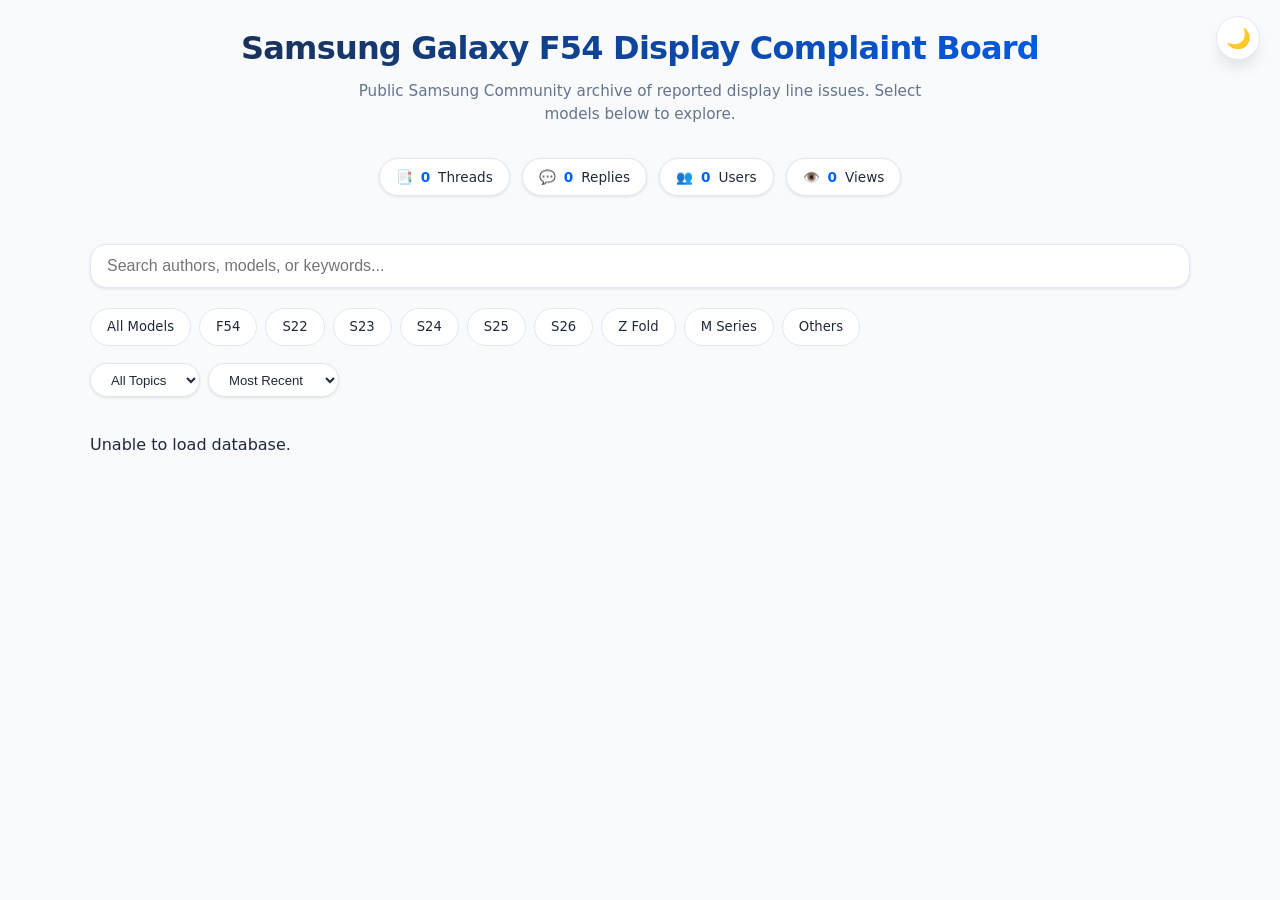
==== templates/index.html @ 3df6d28f "Updated threads, improve UI" ====
<!doctype html>
<html lang="en">
<head>
  <meta charset="utf-8">
  <meta name="viewport" content="width=device-width, initial-scale=1, viewport-fit=cover">
  <title>__TITLE__</title>
  <link rel="icon" type="image/png" href="favicon.png">
  <link rel="manifest" href="manifest.webmanifest">
  <meta name="theme-color" content="#ffffff" media="(prefers-color-scheme: light)">
  <meta name="theme-color" content="#0b1120" media="(prefers-color-scheme: dark)">
  <link rel="stylesheet" href="style.css">
  
  <!-- SEO & Social Graph -->
  <meta name="description" content="__DESCRIPTION__">
  <meta property="og:title" content="__TITLE__">
  <meta property="og:description" content="__DESCRIPTION__">
  <meta property="og:type" content="website">
  <meta property="og:url" content="__BASE_URL__/">
  <meta property="og:image" content="__BASE_URL__/favicon.png">
  <meta name="twitter:card" content="summary">
  <meta name="twitter:title" content="__TITLE__">
  <meta name="twitter:description" content="__DESCRIPTION__">

  <!-- Structured Data (JSON-LD) -->
  <script type="application/ld+json">
  {
    "@context": "https://schema.org",
    "@type": "CollectionPage",
    "name": "__TITLE__",
    "description": "__DESCRIPTION__",
    "mainEntity": {
      "@type": "ItemList",
      "itemListElement": [
        {
          "@type": "ListItem",
          "position": 1,
          "name": "Samsung Display line complaint boards for F54, S22, S23, S24"
        }
      ]
    }
  }
  </script>

  <!-- Google tag (gtag.js) -->
  <script async src="https://www.googletagmanager.com/gtag/js?id=G-PQ4W1HWWC0"></script>
  <script>
    window.dataLayer = window.dataLayer || [];
    function gtag(){dataLayer.push(arguments);}
    gtag('js', new Date());
    gtag('config', 'G-PQ4W1HWWC0');
  </script>
</head>
<body class="theme-light">

  <button id="themeToggle" class="theme-fab">🌙</button>

  <div class="app-container">
    <header class="header">
      <h1 id="mainHeading">Samsung Galaxy F54 Display Complaint Board</h1>
      <p class="description">Public Samsung Community archive of reported display line issues. Select models below to explore.</p>
    </header>

    <div class="stats-bar">
      <div class="stat-pill"><span class="stat-icon">📑</span> <b id="statThreads">0</b> Threads</div>
      <div class="stat-pill"><span class="stat-icon">💬</span> <b id="statReplies">0</b> Replies</div>
      <div class="stat-pill"><span class="stat-icon">👥</span> <b id="statUsers">0</b> Users</div>
      <div class="stat-pill"><span class="stat-icon">👁️</span> <b id="statViews">0</b> Views</div>
    </div>

    <div class="search-container">
      <div class="search-bar-inner">
        <input type="text" id="q" placeholder="Search authors, models, or keywords..." autocomplete="off">
      </div>
    </div>

    <div class="controls-wrapper">
      <div class="filter-row">
        <label class="filter-chip" data-model="">All Models</label>
        <label class="filter-chip" data-model="F54">F54</label>
        <label class="filter-chip" data-model="S22">S22</label>
        <label class="filter-chip" data-model="S23">S23</label>
        <label class="filter-chip" data-model="S24">S24</label>
        <label class="filter-chip" data-model="S25">S25</label>
        <label class="filter-chip" data-model="S26">S26</label>
        <label class="filter-chip" data-model="Z Fold">Z Fold</label>
        <label class="filter-chip" data-model="M Series">M Series</label>
        <label class="filter-chip" data-model="Others">Others</label>
      </div>

      <div class="secondary-filters">
        <select id="topicFilter">
          <option value="">All Topics</option>
        </select>
        <select id="sortBy">
          <option value="recent">Most Recent</option>
          <option value="replies">Most Replies</option>
          <option value="views">Most Views</option>
        </select>
      </div>
    </div>

    <main id="threadList" class="thread-list">
        <!-- Rendered by JS -->
    </main>
  </div>

  <!-- Mobile App Navbar -->
  <nav class="mobile-nav">
    <a href="#" class="nav-item active" onclick="navTo('home')">
      <span class="nav-icon">🏠</span>
      <span>Feed</span>
    </a>
    <a href="#" class="nav-item" onclick="document.getElementById('q').focus()">
      <span class="nav-icon">🔍</span>
      <span>Search</span>
    </a>
    <a href="https://r2.community.samsung.com/" target="_blank" class="nav-item">
      <span class="nav-icon">🏛️</span>
      <span>Community</span>
    </a>
  </nav>

  <!-- Detail Modal -->
  <div id="detailModal" class="modal-overlay">
    <div class="modal-content">
      <div class="modal-header">
        <h3 id="modalTitle" style="margin:0; font-size:1rem; line-height: 1.4; flex:1; padding-right:1rem;"> Thread Title</h3>
        <button id="closeModal" class="close-btn">&times;</button>
      </div>
      <div id="modalScroll" class="message-scroll">
        <!-- Messages rendered by JS -->
      </div>
    </div>
  </div>

  <script src="script.js"></script>
</body>
</html>
---- templates/style.css ----
:root {
  --transition: all 0.2s cubic-bezier(0.4, 0, 0.2, 1);
  --radius: 16px;
  --radius-sm: 8px;
}

body.theme-light {
  --bg: #f8fafc;
  --surface: #ffffff;
  --surface-2: #f1f5f9;
  --primary: #0062ff;
  --primary-soft: #eff6ff;
  --text: #1e293b;
  --text-muted: #64748b;
  --border: #e2e8f0;
  --shadow: 0 1px 3px 0 rgb(0 0 0 / 0.1);
  --shadow-lg: 0 10px 15px -3px rgb(0 0 0 / 0.1);
}

body.theme-dark {
  --bg: #0f172a;
  --surface: #1e293b;
  --surface-2: #334155;
  --primary: #3b82f6;
  --primary-soft: rgba(59, 130, 246, 0.15);
  --text: #f1f5f9;
  --text-muted: #94a3b8;
  --border: #334155;
  --shadow: 0 4px 6px -1px rgba(0, 0, 0, 0.3);
  --shadow-lg: 0 20px 25px -5px rgba(0, 0, 0, 0.4);
}

body {
  margin: 0;
  background-color: var(--bg);
  color: var(--text);
  font-family: 'Inter', -apple-system, system-ui, sans-serif;
  line-height: 1.5;
  overflow-x: hidden;
  --danger: #ef4444;
  --danger-soft: #fee2e2;
  --success: #10b981;
  --success-soft: #d1fae5;
}

.app-container {
  max-width: 1100px;
  margin: 0 auto;
  padding: 1.5rem 1rem 8rem; 
}

/* Theme Toggle (Top Right) */
.theme-fab {
  position: fixed;
  top: 1rem;
  right: 1.25rem;
  width: 44px;
  height: 44px;
  border-radius: 50%;
  border: 1px solid var(--border);
  background: var(--surface);
  box-shadow: var(--shadow-lg);
  display: flex;
  align-items: center;
  justify-content: center;
  cursor: pointer;
  z-index: 1001;
  font-size: 1.25rem;
  transition: var(--transition);
}
.theme-fab:hover { transform: scale(1.1); }

/* Header */
.header { margin-bottom: 2rem; text-align: center; }
h1 {
  font-size: 2rem;
  font-weight: 800;
  letter-spacing: -0.025em;
  margin: 0 0 0.5rem;
  background: linear-gradient(135deg, var(--text) 0%, var(--primary) 100%);
  -webkit-background-clip: text;
  background-clip: text;
  -webkit-text-fill-color: transparent;
}
.description { color: var(--text-muted); font-size: 0.95rem; margin: 0 auto 1.5rem; max-width: 600px; }

/* Stats */
.stats-bar {
  display: flex;
  justify-content: center;
  gap: 0.75rem;
  padding-bottom: 2rem;
  flex-wrap: wrap;
}
.stat-pill {
  background: var(--surface);
  border: 1px solid var(--border);
  padding: 0.5rem 1rem;
  border-radius: 999px;
  display: flex;
  align-items: center;
  gap: 0.5rem;
  font-size: 0.85rem;
  box-shadow: var(--shadow);
  transition: var(--transition);
}
.stat-pill b { color: var(--primary); }

/* SEARCH BAR STICKY (Pins to top) */
.search-container {
  position: sticky;
  top: 0;
  z-index: 1000;
  background: var(--bg);
  padding: 1rem 0;
  display: flex;
  align-items: center;
}
.search-bar-inner {
  flex: 1;
  background: var(--surface);
  border: 1px solid var(--border);
  border-radius: var(--radius);
  display: flex;
  align-items: center;
  box-shadow: var(--shadow);
  overflow: hidden;
}
.search-bar-inner input {
  flex: 1; border: none; background: transparent; padding: 0.75rem 1rem; font-size: 1rem; color: var(--text); outline: none;
}

/* Filters scroll normally */
.controls-wrapper {
  margin-bottom: 2rem;
  display: flex;
  flex-direction: column;
  gap: 0.85rem;
  padding: 0.25rem 0;
}

.filter-row {
  display: flex;
  gap: 0.5rem;
  overflow-x: auto;
  padding-bottom: 0.25rem;
  scrollbar-width: none;
}
.filter-row::-webkit-scrollbar { display: none; }
.filter-chip {
  flex-shrink: 0; background: var(--surface); border: 1px solid var(--border); color: var(--text); padding: 0.5rem 1rem; border-radius: 999px; font-size: 0.825rem; cursor: pointer; white-space: nowrap; transition: var(--transition);
}
.filter-chip.active { background: var(--primary); color: white; border-color: var(--primary); }

.secondary-filters {
  display: flex;
  gap: 0.5rem;
  flex-wrap: wrap;
}
.secondary-filters select {
  background: var(--surface);
  border: 1px solid var(--border);
  color: var(--text);
  padding: 0.45rem 1rem;
  border-radius: 999px;
  font-size: 0.825rem;
  outline: none;
  cursor: pointer;
  transition: var(--transition);
  box-shadow: var(--shadow);
}
.secondary-filters select:hover { border-color: var(--primary); }

/* Thread Items */
.thread-list { display: flex; flex-direction: column; gap: 1rem; }
.thread-card {
  background: var(--surface);
  border: 1px solid var(--border);
  border-radius: var(--radius);
  padding: 1.25rem;
  box-shadow: var(--shadow);
  transition: var(--transition);
  cursor: pointer;
  position: relative;
  overflow: hidden;
}
.thread-card:hover { border-color: var(--primary); transform: translateY(-2px); box-shadow: var(--shadow-lg); }
.thread-card h2 { font-size: 1.125rem; font-weight: 700; margin: 0 0 0.75rem; line-height: 1.3; }

.badge-row { display: flex; gap: 0.5rem; flex-wrap: wrap; margin-bottom: 0.75rem; }
.badge { font-size: 0.7rem; font-weight: 800; text-transform: uppercase; padding: 0.25rem 0.6rem; border-radius: 6px; letter-spacing: 0.025em; }
.badge-model { background: var(--primary-soft); color: var(--primary); }
.badge-issue { background: var(--danger-soft); color: var(--danger); }
.badge-meta { background: var(--surface-2); color: var(--text-muted); }

.preview-text { font-size: 0.95rem; color: var(--text-muted); display: -webkit-box; -webkit-line-clamp: 2; line-clamp: 2; -webkit-box-orient: vertical; overflow: hidden; margin-bottom: 1rem; }

/* Inline Replies (Desktop) */
.inline-replies {
  margin-top: 1.25rem;
  padding-top: 1.25rem;
  border-top: 1px solid var(--border);
  display: flex;
  flex-direction: column;
  gap: 1.25rem;
}

.desktop-only { display: none; }
@media (min-width: 801px) {
  .desktop-only { display: inline-flex; }
  .mobile-only { display: none; }
}

.show-replies-btn {
  background: var(--surface-2); border: 1px solid var(--border); color: var(--text); padding: 0.45rem 1rem; border-radius: var(--radius-sm); font-size: 0.8rem; font-weight: 600; cursor: pointer; transition: var(--transition);
}
.show-replies-btn:hover { background: var(--primary); color: white; border-color: var(--primary); }

/* Modal Detail View */
.modal-overlay {
  position: fixed; top: 0; left: 0; width: 100%; height: 100%; background: rgba(0, 0, 0, 0.6); backdrop-filter: blur(4px); z-index: 2000; display: none; opacity: 0; transition: opacity 0.3s ease;
}
.modal-active.modal-overlay { display: block; opacity: 1; }
.modal-content {
  position: fixed; bottom: 0; left: 50%; transform: translateX(-50%) translateY(100%); width: 100%; max-width: 800px;
  background: var(--bg); border-top-left-radius: 24px; border-top-right-radius: 24px; height: min(800px, 90vh); z-index: 2001;
  display: flex; flex-direction: column; transition: transform 0.4s cubic-bezier(0.2, 0.8, 0.2, 1); box-shadow: 0 -10px 40px rgba(0, 0, 0, 0.4);
}
.modal-active .modal-content { transform: translateX(-50%) translateY(0); }
body.modal-open-scroll { overflow: hidden; }

.modal-header { padding: 1rem 1.25rem; display: flex; align-items: center; justify-content: space-between; border-bottom: 1px solid var(--border); }
.close-btn { background: var(--surface-2); border: none; width: 36px; height: 36px; border-radius: 50%; cursor: pointer; display: flex; align-items: center; justify-content: center; font-size: 1.25rem; color: var(--text); }

.message-scroll { flex: 1; overflow-y: auto; padding: 1.25rem; display: flex; flex-direction: column; gap: 1.25rem; }
.message { background: var(--surface); border: 1px solid var(--border); border-radius: var(--radius); padding: 1rem; }
.message.is-reply { margin-left: 1rem; border-left: 4px solid var(--primary); background: var(--primary-soft); }
.msg-info { display: flex; align-items: center; gap: 10px; margin-bottom: 8px; font-size: 0.8rem; }
.msg-author { font-weight: 700; }
.msg-date { color: var(--text-muted); }
.msg-body { font-size: 0.95rem; line-height: 1.55; white-space: pre-wrap; word-break: break-word; }
.msg-images { display: grid; grid-template-columns: repeat(auto-fill, minmax(110px, 1fr)); gap: 10px; margin-top: 12px; }
.msg-img-thumb { width: 100%; aspect-ratio: 1; border-radius: 8px; object-fit: cover; cursor: pointer; border: 1px solid var(--border); }

/* Mobile Navbar */
.mobile-nav {
  position: fixed; bottom: 0; left: 0; width: 100%; background: var(--surface); border-top: 1px solid var(--border);
  display: flex; justify-content: space-around; padding: 0.75rem 0.5rem calc(0.75rem + env(safe-area-inset-bottom));
  z-index: 1000; box-shadow: 0 -2px 10px rgba(0, 0, 0, 0.05);
}
.nav-item { display: flex; flex-direction: column; align-items: center; gap: 4px; text-decoration: none; color: var(--text-muted); font-size: 0.7rem; font-weight: 600; cursor: pointer; }
.nav-item.active { color: var(--primary); }
.nav-icon { font-size: 1.25rem; }

@media (min-width: 801px) { .mobile-nav { display: none; } }
@media (max-width: 500px) { h1 { font-size: 1.65rem; } }
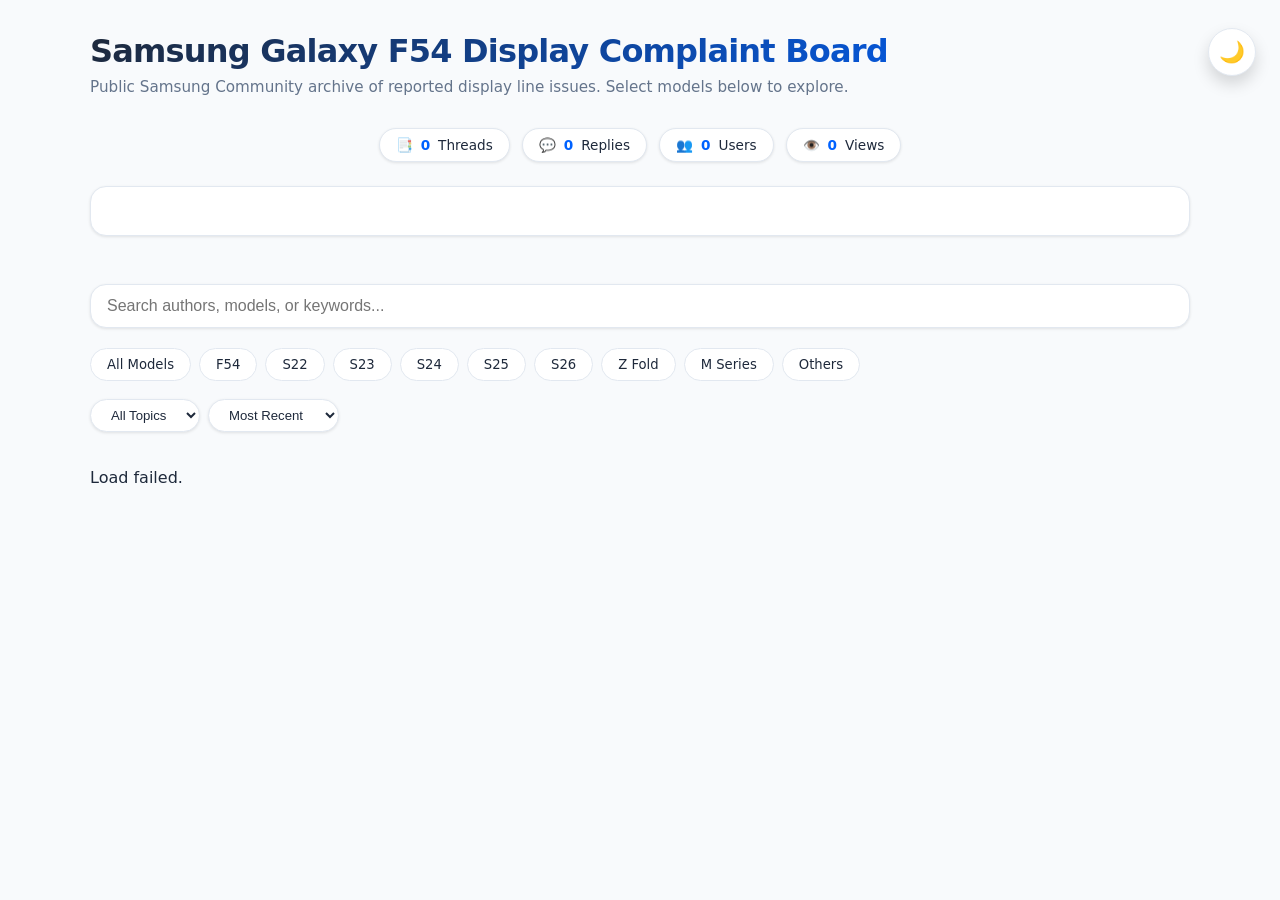
==== commit 083f66df: "Updated UI" ====
--- a/templates/index.html
+++ b/templates/index.html
@@ -1,138 +1 @@
-<!doctype html>
-<html lang="en">
-<head>
-  <meta charset="utf-8">
-  <meta name="viewport" content="width=device-width, initial-scale=1, viewport-fit=cover">
-  <title>__TITLE__</title>
-  <link rel="icon" type="image/png" href="favicon.png">
-  <link rel="manifest" href="manifest.webmanifest">
-  <meta name="theme-color" content="#ffffff" media="(prefers-color-scheme: light)">
-  <meta name="theme-color" content="#0b1120" media="(prefers-color-scheme: dark)">
-  <link rel="stylesheet" href="style.css">
-  
-  <!-- SEO & Social Graph -->
-  <meta name="description" content="__DESCRIPTION__">
-  <meta property="og:title" content="__TITLE__">
-  <meta property="og:description" content="__DESCRIPTION__">
-  <meta property="og:type" content="website">
-  <meta property="og:url" content="__BASE_URL__/">
-  <meta property="og:image" content="__BASE_URL__/favicon.png">
-  <meta name="twitter:card" content="summary">
-  <meta name="twitter:title" content="__TITLE__">
-  <meta name="twitter:description" content="__DESCRIPTION__">
-
-  <!-- Structured Data (JSON-LD) -->
-  <script type="application/ld+json">
-  {
-    "@context": "https://schema.org",
-    "@type": "CollectionPage",
-    "name": "__TITLE__",
-    "description": "__DESCRIPTION__",
-    "mainEntity": {
-      "@type": "ItemList",
-      "itemListElement": [
-        {
-          "@type": "ListItem",
-          "position": 1,
-          "name": "Samsung Display line complaint boards for F54, S22, S23, S24"
-        }
-      ]
-    }
-  }
-  </script>
-
-  <!-- Google tag (gtag.js) -->
-  <script async src="https://www.googletagmanager.com/gtag/js?id=G-PQ4W1HWWC0"></script>
-  <script>
-    window.dataLayer = window.dataLayer || [];
-    function gtag(){dataLayer.push(arguments);}
-    gtag('js', new Date());
-    gtag('config', 'G-PQ4W1HWWC0');
-  </script>
-</head>
-<body class="theme-light">
-
-  <button id="themeToggle" class="theme-fab">🌙</button>
-
-  <div class="app-container">
-    <header class="header">
-      <h1 id="mainHeading">Samsung Galaxy F54 Display Complaint Board</h1>
-      <p class="description">Public Samsung Community archive of reported display line issues. Select models below to explore.</p>
-    </header>
-
-    <div class="stats-bar">
-      <div class="stat-pill"><span class="stat-icon">📑</span> <b id="statThreads">0</b> Threads</div>
-      <div class="stat-pill"><span class="stat-icon">💬</span> <b id="statReplies">0</b> Replies</div>
-      <div class="stat-pill"><span class="stat-icon">👥</span> <b id="statUsers">0</b> Users</div>
-      <div class="stat-pill"><span class="stat-icon">👁️</span> <b id="statViews">0</b> Views</div>
-    </div>
-
-    <div class="search-container">
-      <div class="search-bar-inner">
-        <input type="text" id="q" placeholder="Search authors, models, or keywords..." autocomplete="off">
-      </div>
-    </div>
-
-    <div class="controls-wrapper">
-      <div class="filter-row">
-        <label class="filter-chip" data-model="">All Models</label>
-        <label class="filter-chip" data-model="F54">F54</label>
-        <label class="filter-chip" data-model="S22">S22</label>
-        <label class="filter-chip" data-model="S23">S23</label>
-        <label class="filter-chip" data-model="S24">S24</label>
-        <label class="filter-chip" data-model="S25">S25</label>
-        <label class="filter-chip" data-model="S26">S26</label>
-        <label class="filter-chip" data-model="Z Fold">Z Fold</label>
-        <label class="filter-chip" data-model="M Series">M Series</label>
-        <label class="filter-chip" data-model="Others">Others</label>
-      </div>
-
-      <div class="secondary-filters">
-        <select id="topicFilter">
-          <option value="">All Topics</option>
-        </select>
-        <select id="sortBy">
-          <option value="recent">Most Recent</option>
-          <option value="replies">Most Replies</option>
-          <option value="views">Most Views</option>
-        </select>
-      </div>
-    </div>
-
-    <main id="threadList" class="thread-list">
-        <!-- Rendered by JS -->
-    </main>
-  </div>
-
-  <!-- Mobile App Navbar -->
-  <nav class="mobile-nav">
-    <a href="#" class="nav-item active" onclick="navTo('home')">
-      <span class="nav-icon">🏠</span>
-      <span>Feed</span>
-    </a>
-    <a href="#" class="nav-item" onclick="document.getElementById('q').focus()">
-      <span class="nav-icon">🔍</span>
-      <span>Search</span>
-    </a>
-    <a href="https://r2.community.samsung.com/" target="_blank" class="nav-item">
-      <span class="nav-icon">🏛️</span>
-      <span>Community</span>
-    </a>
-  </nav>
-
-  <!-- Detail Modal -->
-  <div id="detailModal" class="modal-overlay">
-    <div class="modal-content">
-      <div class="modal-header">
-        <h3 id="modalTitle" style="margin:0; font-size:1rem; line-height: 1.4; flex:1; padding-right:1rem;"> Thread Title</h3>
-        <button id="closeModal" class="close-btn">&times;</button>
-      </div>
-      <div id="modalScroll" class="message-scroll">
-        <!-- Messages rendered by JS -->
-      </div>
-    </div>
-  </div>
-
-  <script src="script.js"></script>
-</body>
-</html>+<!doctype html><html lang="en"><head><meta charset="utf-8"><meta name="viewport" content="width=device-width,initial-scale=1,viewport-fit=cover"><title>__TITLE__</title><link rel="icon" type="image/png" href="favicon.png"><link rel="manifest" href="manifest.webmanifest"><meta name="theme-color" content="#ffffff" media="(prefers-color-scheme: light)"><meta name="theme-color" content="#0b1120" media="(prefers-color-scheme: dark)"><link rel="stylesheet" href="style.css"><meta name="description" content="__DESCRIPTION__"><meta property="og:title" content="__TITLE__"><meta property="og:description" content="__DESCRIPTION__"><meta property="og:type" content="website"><meta property="og:url" content="__BASE_URL__/"><meta property="og:image" content="__BASE_URL__/favicon.png"><meta name="twitter:card" content="summary"><meta name="twitter:title" content="__TITLE__"><meta name="twitter:description" content="__DESCRIPTION__"><script type="application/ld+json">{"@context":"https://schema.org","@type":"CollectionPage","name":"__TITLE__","description":"__DESCRIPTION__","mainEntity":{"@type":"ItemList","itemListElement":[{"@type":"ListItem","position":1,"name":"Samsung Display line complaint boards for F54, S22, S23, S24"}]}}</script><script async src="https://www.googletagmanager.com/gtag/js?id=G-PQ4W1HWWC0"></script><script>window.dataLayer=window.dataLayer||[];function gtag(){dataLayer.push(arguments);}gtag('js',new Date());gtag('config','G-PQ4W1HWWC0');</script></head><body class="theme-light"><button id="themeToggle" class="theme-fab">🌙</button><div class="app-container"><header class="header"><h1 id="mainHeading">Samsung Galaxy F54 Display Complaint Board</h1><p class="description">Public Samsung Community archive of reported display line issues. Select models below to explore.</p></header><div class="stats-bar"><div class="stat-pill"><span class="stat-icon">📑</span> <b id="statThreads">0</b> Threads</div><div class="stat-pill"><span class="stat-icon">💬</span> <b id="statReplies">0</b> Replies</div><div class="stat-pill"><span class="stat-icon">👥</span> <b id="statUsers">0</b> Users</div><div class="stat-pill"><span class="stat-icon">👁️</span> <b id="statViews">0</b> Views</div></div><div id="analyticsSection" class="analytics-container"></div><div class="search-container"><div class="search-bar-inner"><input type="text" id="q" placeholder="Search authors, models, or keywords..." autocomplete="off"></div></div><div class="controls-wrapper"><div class="filter-row"><label class="filter-chip" data-model="">All Models</label><label class="filter-chip" data-model="F54">F54</label><label class="filter-chip" data-model="S22">S22</label><label class="filter-chip" data-model="S23">S23</label><label class="filter-chip" data-model="S24">S24</label><label class="filter-chip" data-model="S25">S25</label><label class="filter-chip" data-model="S26">S26</label><label class="filter-chip" data-model="Z Fold">Z Fold</label><label class="filter-chip" data-model="M Series">M Series</label><label class="filter-chip" data-model="Others">Others</label></div><div class="secondary-filters"><select id="topicFilter"><option value="">All Topics</option></select><select id="sortBy"><option value="recent">Most Recent</option><option value="replies">Most Replies</option><option value="views">Most Views</option></select></div></div><main id="threadList" class="thread-list"></main></div><nav class="mobile-nav"><a href="#" class="nav-item active" onclick="navTo('home')"><span class="nav-icon">🏠</span> <span>Feed</span></a><a href="javascript:void(0)" class="nav-item" onclick="window.scrollTo({top:0,behavior:'smooth'});setTimeout(()=>document.getElementById('q').focus(),300);"><span class="nav-icon">🔍</span> <span>Search</span></a><a href="https://r2.community.samsung.com/" target="_blank" class="nav-item"><span class="nav-icon">🏛️</span> <span>Community</span></a></nav><div id="detailModal" class="modal"><div class="modal-content"><div class="modal-header"><button id="closeModal">← Back</button><h3 id="modalTitle">Thread Title</h3></div><div id="modalScroll"></div></div></div><script src="script.js"></script></body></html>
--- a/templates/style.css
+++ b/templates/style.css
@@ -1,256 +1 @@
-:root {
-  --transition: all 0.2s cubic-bezier(0.4, 0, 0.2, 1);
-  --radius: 16px;
-  --radius-sm: 8px;
-}
-
-body.theme-light {
-  --bg: #f8fafc;
-  --surface: #ffffff;
-  --surface-2: #f1f5f9;
-  --primary: #0062ff;
-  --primary-soft: #eff6ff;
-  --text: #1e293b;
-  --text-muted: #64748b;
-  --border: #e2e8f0;
-  --shadow: 0 1px 3px 0 rgb(0 0 0 / 0.1);
-  --shadow-lg: 0 10px 15px -3px rgb(0 0 0 / 0.1);
-}
-
-body.theme-dark {
-  --bg: #0f172a;
-  --surface: #1e293b;
-  --surface-2: #334155;
-  --primary: #3b82f6;
-  --primary-soft: rgba(59, 130, 246, 0.15);
-  --text: #f1f5f9;
-  --text-muted: #94a3b8;
-  --border: #334155;
-  --shadow: 0 4px 6px -1px rgba(0, 0, 0, 0.3);
-  --shadow-lg: 0 20px 25px -5px rgba(0, 0, 0, 0.4);
-}
-
-body {
-  margin: 0;
-  background-color: var(--bg);
-  color: var(--text);
-  font-family: 'Inter', -apple-system, system-ui, sans-serif;
-  line-height: 1.5;
-  overflow-x: hidden;
-  --danger: #ef4444;
-  --danger-soft: #fee2e2;
-  --success: #10b981;
-  --success-soft: #d1fae5;
-}
-
-.app-container {
-  max-width: 1100px;
-  margin: 0 auto;
-  padding: 1.5rem 1rem 8rem; 
-}
-
-/* Theme Toggle (Top Right) */
-.theme-fab {
-  position: fixed;
-  top: 1rem;
-  right: 1.25rem;
-  width: 44px;
-  height: 44px;
-  border-radius: 50%;
-  border: 1px solid var(--border);
-  background: var(--surface);
-  box-shadow: var(--shadow-lg);
-  display: flex;
-  align-items: center;
-  justify-content: center;
-  cursor: pointer;
-  z-index: 1001;
-  font-size: 1.25rem;
-  transition: var(--transition);
-}
-.theme-fab:hover { transform: scale(1.1); }
-
-/* Header */
-.header { margin-bottom: 2rem; text-align: center; }
-h1 {
-  font-size: 2rem;
-  font-weight: 800;
-  letter-spacing: -0.025em;
-  margin: 0 0 0.5rem;
-  background: linear-gradient(135deg, var(--text) 0%, var(--primary) 100%);
-  -webkit-background-clip: text;
-  background-clip: text;
-  -webkit-text-fill-color: transparent;
-}
-.description { color: var(--text-muted); font-size: 0.95rem; margin: 0 auto 1.5rem; max-width: 600px; }
-
-/* Stats */
-.stats-bar {
-  display: flex;
-  justify-content: center;
-  gap: 0.75rem;
-  padding-bottom: 2rem;
-  flex-wrap: wrap;
-}
-.stat-pill {
-  background: var(--surface);
-  border: 1px solid var(--border);
-  padding: 0.5rem 1rem;
-  border-radius: 999px;
-  display: flex;
-  align-items: center;
-  gap: 0.5rem;
-  font-size: 0.85rem;
-  box-shadow: var(--shadow);
-  transition: var(--transition);
-}
-.stat-pill b { color: var(--primary); }
-
-/* SEARCH BAR STICKY (Pins to top) */
-.search-container {
-  position: sticky;
-  top: 0;
-  z-index: 1000;
-  background: var(--bg);
-  padding: 1rem 0;
-  display: flex;
-  align-items: center;
-}
-.search-bar-inner {
-  flex: 1;
-  background: var(--surface);
-  border: 1px solid var(--border);
-  border-radius: var(--radius);
-  display: flex;
-  align-items: center;
-  box-shadow: var(--shadow);
-  overflow: hidden;
-}
-.search-bar-inner input {
-  flex: 1; border: none; background: transparent; padding: 0.75rem 1rem; font-size: 1rem; color: var(--text); outline: none;
-}
-
-/* Filters scroll normally */
-.controls-wrapper {
-  margin-bottom: 2rem;
-  display: flex;
-  flex-direction: column;
-  gap: 0.85rem;
-  padding: 0.25rem 0;
-}
-
-.filter-row {
-  display: flex;
-  gap: 0.5rem;
-  overflow-x: auto;
-  padding-bottom: 0.25rem;
-  scrollbar-width: none;
-}
-.filter-row::-webkit-scrollbar { display: none; }
-.filter-chip {
-  flex-shrink: 0; background: var(--surface); border: 1px solid var(--border); color: var(--text); padding: 0.5rem 1rem; border-radius: 999px; font-size: 0.825rem; cursor: pointer; white-space: nowrap; transition: var(--transition);
-}
-.filter-chip.active { background: var(--primary); color: white; border-color: var(--primary); }
-
-.secondary-filters {
-  display: flex;
-  gap: 0.5rem;
-  flex-wrap: wrap;
-}
-.secondary-filters select {
-  background: var(--surface);
-  border: 1px solid var(--border);
-  color: var(--text);
-  padding: 0.45rem 1rem;
-  border-radius: 999px;
-  font-size: 0.825rem;
-  outline: none;
-  cursor: pointer;
-  transition: var(--transition);
-  box-shadow: var(--shadow);
-}
-.secondary-filters select:hover { border-color: var(--primary); }
-
-/* Thread Items */
-.thread-list { display: flex; flex-direction: column; gap: 1rem; }
-.thread-card {
-  background: var(--surface);
-  border: 1px solid var(--border);
-  border-radius: var(--radius);
-  padding: 1.25rem;
-  box-shadow: var(--shadow);
-  transition: var(--transition);
-  cursor: pointer;
-  position: relative;
-  overflow: hidden;
-}
-.thread-card:hover { border-color: var(--primary); transform: translateY(-2px); box-shadow: var(--shadow-lg); }
-.thread-card h2 { font-size: 1.125rem; font-weight: 700; margin: 0 0 0.75rem; line-height: 1.3; }
-
-.badge-row { display: flex; gap: 0.5rem; flex-wrap: wrap; margin-bottom: 0.75rem; }
-.badge { font-size: 0.7rem; font-weight: 800; text-transform: uppercase; padding: 0.25rem 0.6rem; border-radius: 6px; letter-spacing: 0.025em; }
-.badge-model { background: var(--primary-soft); color: var(--primary); }
-.badge-issue { background: var(--danger-soft); color: var(--danger); }
-.badge-meta { background: var(--surface-2); color: var(--text-muted); }
-
-.preview-text { font-size: 0.95rem; color: var(--text-muted); display: -webkit-box; -webkit-line-clamp: 2; line-clamp: 2; -webkit-box-orient: vertical; overflow: hidden; margin-bottom: 1rem; }
-
-/* Inline Replies (Desktop) */
-.inline-replies {
-  margin-top: 1.25rem;
-  padding-top: 1.25rem;
-  border-top: 1px solid var(--border);
-  display: flex;
-  flex-direction: column;
-  gap: 1.25rem;
-}
-
-.desktop-only { display: none; }
-@media (min-width: 801px) {
-  .desktop-only { display: inline-flex; }
-  .mobile-only { display: none; }
-}
-
-.show-replies-btn {
-  background: var(--surface-2); border: 1px solid var(--border); color: var(--text); padding: 0.45rem 1rem; border-radius: var(--radius-sm); font-size: 0.8rem; font-weight: 600; cursor: pointer; transition: var(--transition);
-}
-.show-replies-btn:hover { background: var(--primary); color: white; border-color: var(--primary); }
-
-/* Modal Detail View */
-.modal-overlay {
-  position: fixed; top: 0; left: 0; width: 100%; height: 100%; background: rgba(0, 0, 0, 0.6); backdrop-filter: blur(4px); z-index: 2000; display: none; opacity: 0; transition: opacity 0.3s ease;
-}
-.modal-active.modal-overlay { display: block; opacity: 1; }
-.modal-content {
-  position: fixed; bottom: 0; left: 50%; transform: translateX(-50%) translateY(100%); width: 100%; max-width: 800px;
-  background: var(--bg); border-top-left-radius: 24px; border-top-right-radius: 24px; height: min(800px, 90vh); z-index: 2001;
-  display: flex; flex-direction: column; transition: transform 0.4s cubic-bezier(0.2, 0.8, 0.2, 1); box-shadow: 0 -10px 40px rgba(0, 0, 0, 0.4);
-}
-.modal-active .modal-content { transform: translateX(-50%) translateY(0); }
-body.modal-open-scroll { overflow: hidden; }
-
-.modal-header { padding: 1rem 1.25rem; display: flex; align-items: center; justify-content: space-between; border-bottom: 1px solid var(--border); }
-.close-btn { background: var(--surface-2); border: none; width: 36px; height: 36px; border-radius: 50%; cursor: pointer; display: flex; align-items: center; justify-content: center; font-size: 1.25rem; color: var(--text); }
-
-.message-scroll { flex: 1; overflow-y: auto; padding: 1.25rem; display: flex; flex-direction: column; gap: 1.25rem; }
-.message { background: var(--surface); border: 1px solid var(--border); border-radius: var(--radius); padding: 1rem; }
-.message.is-reply { margin-left: 1rem; border-left: 4px solid var(--primary); background: var(--primary-soft); }
-.msg-info { display: flex; align-items: center; gap: 10px; margin-bottom: 8px; font-size: 0.8rem; }
-.msg-author { font-weight: 700; }
-.msg-date { color: var(--text-muted); }
-.msg-body { font-size: 0.95rem; line-height: 1.55; white-space: pre-wrap; word-break: break-word; }
-.msg-images { display: grid; grid-template-columns: repeat(auto-fill, minmax(110px, 1fr)); gap: 10px; margin-top: 12px; }
-.msg-img-thumb { width: 100%; aspect-ratio: 1; border-radius: 8px; object-fit: cover; cursor: pointer; border: 1px solid var(--border); }
-
-/* Mobile Navbar */
-.mobile-nav {
-  position: fixed; bottom: 0; left: 0; width: 100%; background: var(--surface); border-top: 1px solid var(--border);
-  display: flex; justify-content: space-around; padding: 0.75rem 0.5rem calc(0.75rem + env(safe-area-inset-bottom));
-  z-index: 1000; box-shadow: 0 -2px 10px rgba(0, 0, 0, 0.05);
-}
-.nav-item { display: flex; flex-direction: column; align-items: center; gap: 4px; text-decoration: none; color: var(--text-muted); font-size: 0.7rem; font-weight: 600; cursor: pointer; }
-.nav-item.active { color: var(--primary); }
-.nav-icon { font-size: 1.25rem; }
-
-@media (min-width: 801px) { .mobile-nav { display: none; } }
-@media (max-width: 500px) { h1 { font-size: 1.65rem; } }+:root{--transition:all 0.2s cubic-bezier(0.4,0,0.2,1);--radius:16px;--radius-sm:8px}body.theme-light{--bg:#f8fafc;--surface:#ffffff;--surface-2:#f1f5f9;--primary:#0062ff;--primary-soft:#eff6ff;--text:#1e293b;--text-muted:#64748b;--border:#e2e8f0;--shadow:0 1px 3px 0 rgb(0 0 0 / 0.1);--shadow-lg:0 10px 15px -3px rgb(0 0 0 / 0.1)}body.theme-dark{--bg:#0f172a;--surface:#1e293b;--surface-2:#334155;--primary:#3b82f6;--primary-soft:rgba(59,130,246,0.15);--text:#f1f5f9;--text-muted:#94a3b8;--border:#334155;--shadow:0 4px 6px -1px rgba(0,0,0,0.3);--shadow-lg:0 20px 25px -5px rgba(0,0,0,0.4)}body{margin:0;background-color:var(--bg);color:var(--text);font-family:'Inter',-apple-system,system-ui,sans-serif;--header-height:120px}body.modal-open-scroll{overflow:hidden}@media(max-width:600px){body.scrolled #themeToggle,body.scrolled .search-container{opacity:0;pointer-events:none;transform:translateY(-20px);display:none}}@media(min-width:601px){.search-container{position:sticky;top:0;z-index:999;background:var(--bg);padding:1rem 0}}.app-container{max-width:1100px;margin:0 auto;padding:1.5rem 1rem 8rem}#themeToggle{position:fixed;top:1.75rem;right:1.5rem;z-index:1001;background:var(--surface);border:1px solid var(--border);border-radius:50%;width:48px;height:48px;display:flex;align-items:center;justify-content:center;cursor:pointer;box-shadow:0 8px 16px rgba(0,0,0,0.15);transition:all 0.3s cubic-bezier(0.4,0,0.2,1);font-size:1.3rem}#themeToggle:hover{transform:scale(1.1);background:var(--border)}.header{margin-bottom:2rem;text-align:left;padding-right:85px;padding-top:0.5rem}h1{font-size:2rem;font-weight:800;letter-spacing:-0.025em;margin:0 0 0.5rem;background:linear-gradient(135deg,var(--text) 0%,var(--primary) 100%);-webkit-background-clip:text;background-clip:text;-webkit-text-fill-color:transparent}.description{color:var(--text-muted);font-size:0.95rem;margin:0 0 1.5rem;max-width:800px}.source-link{color:inherit;text-decoration:none;transition:color 0.1s;display:inline-block}.source-link:hover{color:var(--primary);text-decoration:underline}.user-link{color:var(--primary);text-decoration:none;font-weight:500}.user-link:hover{text-decoration:underline}.permlink-btn{background:rgba(255,255,255,0.05);border:1px solid var(--border);border-radius:6px;cursor:pointer;padding:2px 4px;margin-left:8px;transition:all 0.2s;font-size:10px;color:var(--text-secondary)}.permlink-btn:hover{background:var(--primary);color:white;border-color:var(--primary)}@media(max-width:600px){.permlink-btn{display:none}}@keyframes slideUp{from{transform:translateY(20px);opacity:0}to{transform:translateY(0);opacity:1}}.stats-bar{display:flex;justify-content:center;gap:0.75rem;padding-bottom:1.5rem;flex-wrap:wrap}.analytics-container{background:var(--surface);border:1px solid var(--border);border-radius:var(--radius);padding:1.5rem;margin-bottom:2rem;box-shadow:var(--shadow)}.analytics-title{font-size:0.9rem;font-weight:800;text-transform:uppercase;letter-spacing:0.05em;color:var(--text-muted);margin-bottom:1.25rem;display:flex;align-items:center;gap:8px}.chart-grid{display:grid;grid-template-columns:repeat(auto-fit,minmax(200px,1fr));gap:2rem}.chart-item{display:flex;flex-direction:column;gap:0.75rem}.bar-row{display:flex;align-items:center;gap:12px;font-size:0.85rem;margin-bottom:10px}.bar-label{min-width:60px;font-weight:700;color:var(--text)}.bar-track{flex:1;height:10px;background:var(--surface-2);border-radius:5px;overflow:hidden;position:relative}.bar-fill{height:100%;background:var(--primary);border-radius:5px;transition:width 1s ease-out}.bar-value{min-width:30px;text-align:right;color:var(--text-muted);font-weight:600;font-size:0.8rem}@media(max-width:600px){.analytics-container{padding:1.25rem}.chart-grid{gap:1.5rem}}.stat-pill{background:var(--surface);border:1px solid var(--border);padding:0.5rem 1rem;border-radius:999px;display:flex;align-items:center;gap:0.5rem;font-size:0.85rem;box-shadow:var(--shadow);transition:var(--transition)}.stat-pill b{color:var(--primary)}.search-container{position:sticky;top:0;z-index:1000;background:var(--bg);padding:1rem 0;display:flex;align-items:center}.search-bar-inner{flex:1;background:var(--surface);border:1px solid var(--border);border-radius:var(--radius);display:flex;align-items:center;box-shadow:var(--shadow);overflow:hidden}.search-bar-inner input{flex:1;border:none;background:transparent;padding:0.75rem 1rem;font-size:1rem;color:var(--text);outline:none}.controls-wrapper{margin-bottom:2rem;display:flex;flex-direction:column;gap:0.85rem;padding:0.25rem 0}.filter-row{display:flex;gap:0.5rem;overflow-x:auto;padding-bottom:0.25rem;scrollbar-width:none}.filter-row::-webkit-scrollbar{display:none}.filter-chip{flex-shrink:0;background:var(--surface);border:1px solid var(--border);color:var(--text);padding:0.5rem 1rem;border-radius:999px;font-size:0.825rem;cursor:pointer;white-space:nowrap;transition:var(--transition)}.filter-chip.active{background:var(--primary);color:white;border-color:var(--primary)}.secondary-filters{display:flex;gap:0.5rem;flex-wrap:wrap}.secondary-filters select{background:var(--surface);border:1px solid var(--border);color:var(--text);padding:0.45rem 1rem;border-radius:999px;font-size:0.825rem;outline:none;cursor:pointer;transition:var(--transition);box-shadow:var(--shadow)}.secondary-filters select:hover{border-color:var(--primary)}.thread-list{display:flex;flex-direction:column;gap:1rem}.thread-card{background:var(--surface);border:1px solid var(--border);border-radius:var(--radius);padding:1.25rem;box-shadow:var(--shadow);transition:var(--transition);cursor:pointer;position:relative;overflow:hidden}.thread-card:hover{border-color:var(--primary);transform:translateY(-2px);box-shadow:var(--shadow-lg)}.thread-card h2{font-size:1.125rem;font-weight:700;margin:0 0 0.75rem;line-height:1.3}.badge-row{display:flex;gap:0.5rem;flex-wrap:wrap;margin-bottom:0.75rem}.badge{font-size:0.7rem;font-weight:800;text-transform:uppercase;padding:0.25rem 0.6rem;border-radius:6px;letter-spacing:0.025em}.badge-model{background:var(--primary-soft);color:var(--primary)}.badge-issue{background:var(--danger-soft);color:var(--danger)}.badge-meta{background:var(--surface-2);color:var(--text-muted)}.preview-text{font-size:0.95rem;color:var(--text-muted);display:-webkit-box;-webkit-line-clamp:2;line-clamp:2;-webkit-box-orient:vertical;overflow:hidden;margin-bottom:1rem}.inline-replies{margin-top:1.25rem;padding-top:1.25rem;border-top:1px solid var(--border);display:flex;flex-direction:column;gap:1.25rem}.desktop-only{display:none}@media(min-width:801px){.desktop-only{display:inline-flex}.mobile-only{display:none}}.show-replies-btn{background:var(--surface-2);border:1px solid var(--border);color:var(--text);padding:0.45rem 1rem;border-radius:var(--radius-sm);font-size:0.8rem;font-weight:600;cursor:pointer;transition:var(--transition)}.show-replies-btn:hover{background:var(--primary);color:white;border-color:var(--primary)}.modal{position:fixed;top:0;left:0;width:100%;height:100%;background:rgba(0,0,0,0.8);backdrop-filter:blur(8px);z-index:2000;display:none;opacity:0;transition:opacity 0.3s}.modal-active{display:flex;opacity:1}.modal-content{background:var(--bg);width:100%;max-width:800px;height:100%;margin:0 auto;display:flex;flex-direction:column;position:relative;box-shadow:0 -10px 40px rgba(0,0,0,0.5)}.modal-header{padding:1rem 1.5rem;border-bottom:1px solid var(--border);display:flex;align-items:center;background:var(--surface);position:sticky;top:0;z-index:10}#closeModal{background:var(--surface-2);border:1px solid var(--border);border-radius:20px;padding:6px 14px;color:var(--text);cursor:pointer;margin-right:1rem;font-weight:700;font-size:0.85rem;display:flex;align-items:center;gap:4px;box-shadow:var(--shadow)}#closeModal:hover{background:var(--border);transform:scale(1.02)}#modalTitle{flex-grow:1;font-size:1rem;font-weight:700;white-space:nowrap;overflow:hidden;text-overflow:ellipsis}#modalScroll{flex-grow:1;overflow-y:auto;padding:1.5rem;-webkit-overflow-scrolling:touch}.msg-id-link{color:var(--text-muted);text-decoration:none;transition:color 0.2s}.msg-id-link:hover{color:var(--primary);text-decoration:underline}@media(min-width:801px){.modal-content{height:90vh;margin-top:5vh;border-radius:20px;border:1px solid var(--border)}}.message{background:var(--surface);border:1px solid var(--border);border-radius:var(--radius);padding:1rem}.message.is-reply{margin-left:1rem;border-left:4px solid var(--primary);background:var(--primary-soft)}.msg-info{display:flex;align-items:center;gap:10px;margin-bottom:8px;font-size:0.8rem}.msg-author{font-weight:700}.msg-date{color:var(--text-muted)}.msg-body{font-size:0.95rem;line-height:1.55;white-space:pre-wrap;word-break:break-word}.msg-images{display:grid;grid-template-columns:repeat(auto-fill,minmax(110px,1fr));gap:10px;margin-top:12px}.msg-img-thumb{width:100%;aspect-ratio:1;border-radius:8px;object-fit:cover;cursor:pointer;border:1px solid var(--border)}.mobile-nav{position:fixed;bottom:0;left:0;width:100%;background:var(--surface);border-top:1px solid var(--border);display:flex;justify-content:space-around;padding:0.75rem 0.5rem calc(0.75rem + env(safe-area-inset-bottom));z-index:1000;box-shadow:0 -2px 10px rgba(0,0,0,0.05)}.nav-item{display:flex;flex-direction:column;align-items:center;gap:4px;text-decoration:none;color:var(--text-muted);font-size:0.7rem;font-weight:600;cursor:pointer}.nav-item.active{color:var(--primary)}.nav-icon{font-size:1.25rem}@media(min-width:801px){.mobile-nav{display:none}}@media(max-width:500px){h1{font-size:1.65rem}}
